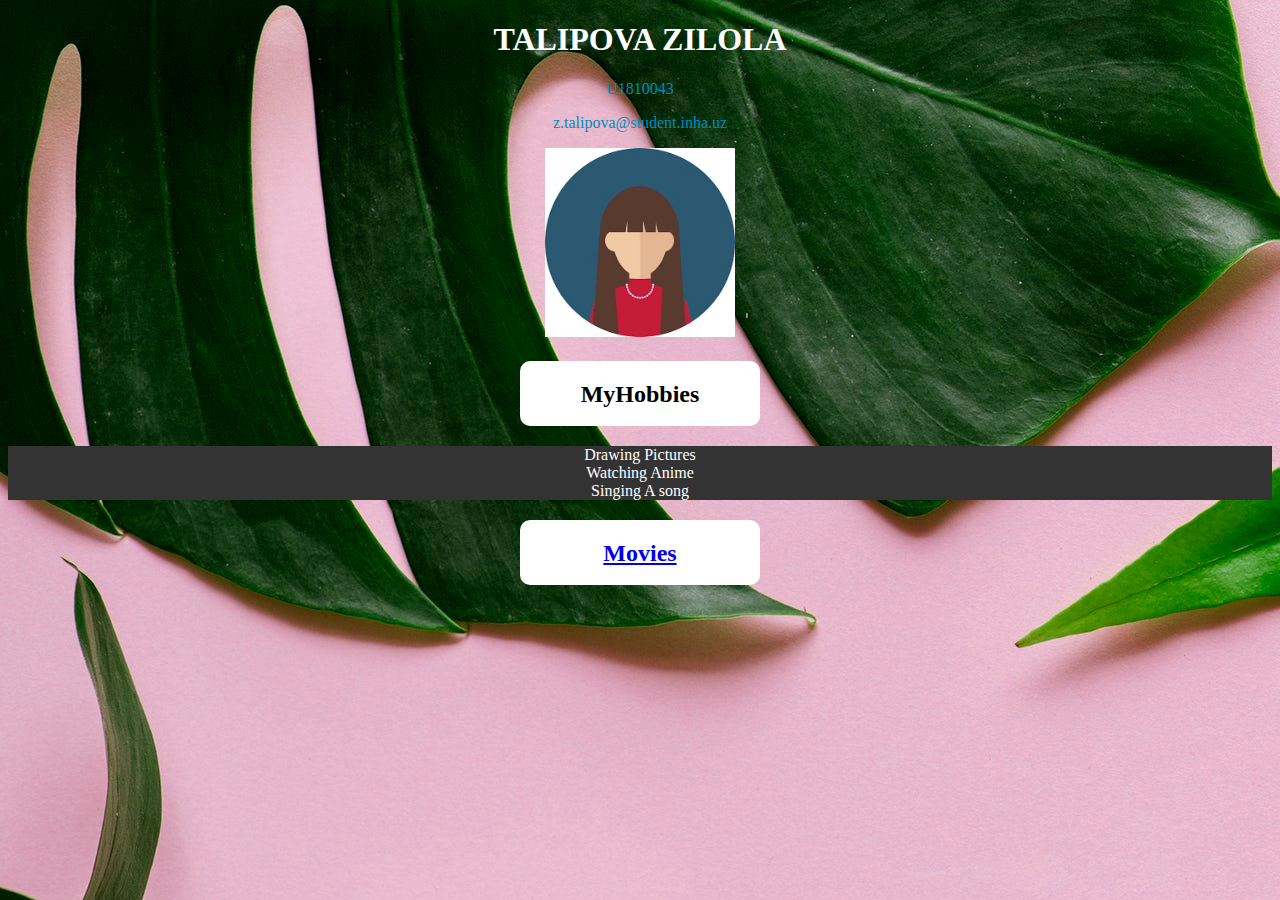
==== index.html @ 9ba4170d "Rename Homework.html to index.html" ====
<!DOCTYPE html>
<html>
<head>
	<link rel="stylesheet" type="text/css" href="css1.css">
<title>Page Title</title>
</head>

<body style="background-image:url(p-296-jir-1868-nam.jpg)">
<h1>Talipova Zilola</h1>
<p>U1810043</p>
<p>z.talipova@student.inha.uz</p>

<header class="w3-display-container w3-wide" id="home">
<center><img  src="Talipova.jpg"  style="width:225;height:225;" ></center>

<center><h2>MyHobbies </h2></center>
<ul>
  <li>Drawing Pictures</li>
  <li>Watching Anime</li>
  <li>Singing A song</li>
</ul>
<center><h2><a href="Movies.html">Movies</a></h2>
</center>
</body>
</html>
---- css1.css ----
h1,h2{font-family: "Oswald"}
body {font-family: "Open Sans"}
h1{
	display: block;
	text-align: center;
	text-transform: uppercase;
	color: white;
	text-decoration: none;
}

p{ 
	text-align: center;
	color: #008CBA;
}
img{
	
	width:15%;
}
h2{
	font-family: serif;
	text-align: center;
border-radius: 10px;
    background: white;

    padding: 20px; 
    width: 200px;
    height: 25px;
}
ul{
	list-style-type: none;
	margin: 0;
	padding: 0;
	overflow: hidden;
	background-color: #333333;
}
li{
	color: white;
	text-align: center;
}
li a{
display: block;
color: white;
text-align: center;
text-decoration: none;
}
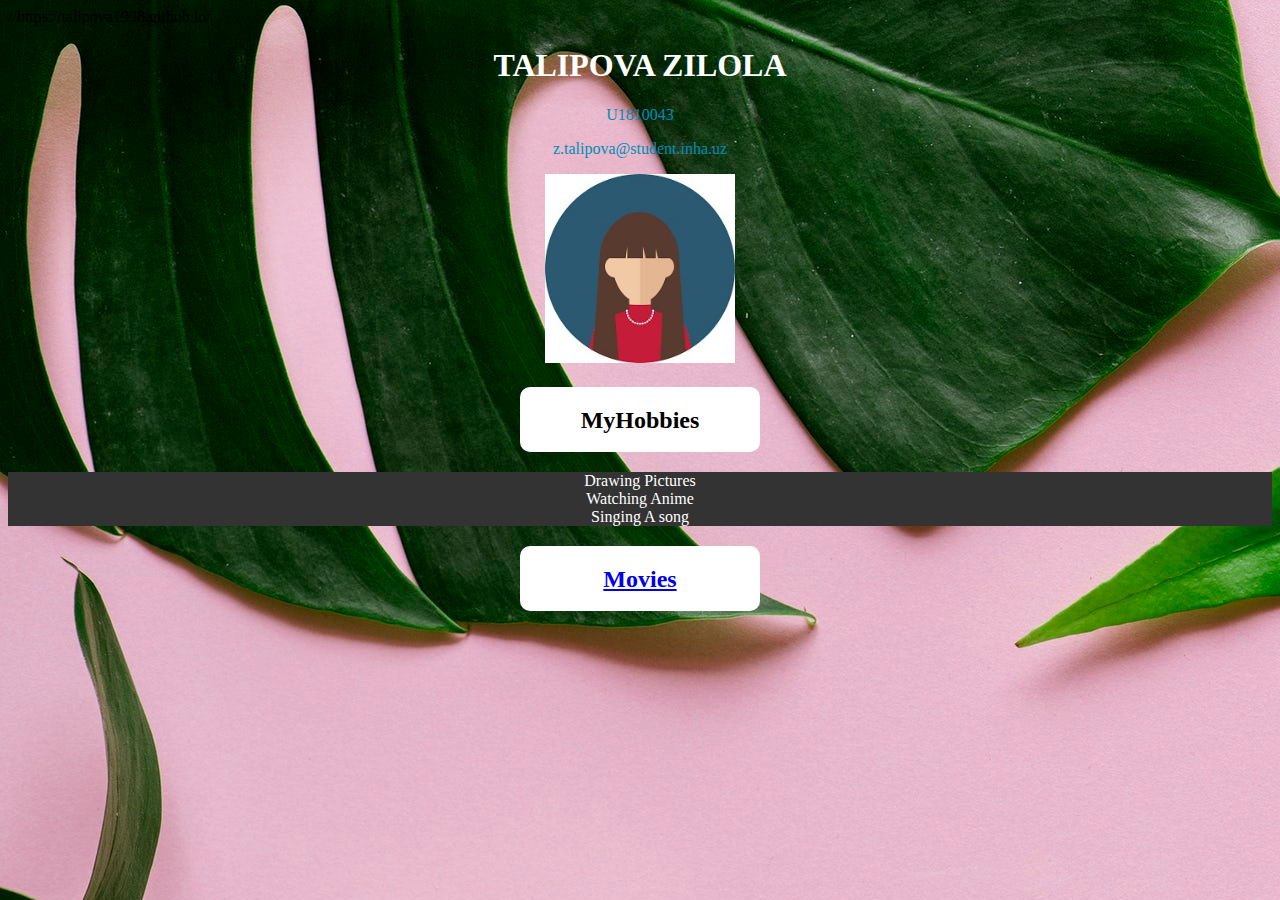
==== commit c812bd1a: "Update index.html" ====
--- a/index.html
+++ b/index.html
@@ -1,4 +1,6 @@
 <!DOCTYPE html>
+//https://talipova1998.github.io/
+
 <html>
 <head>
 	<link rel="stylesheet" type="text/css" href="css1.css">
